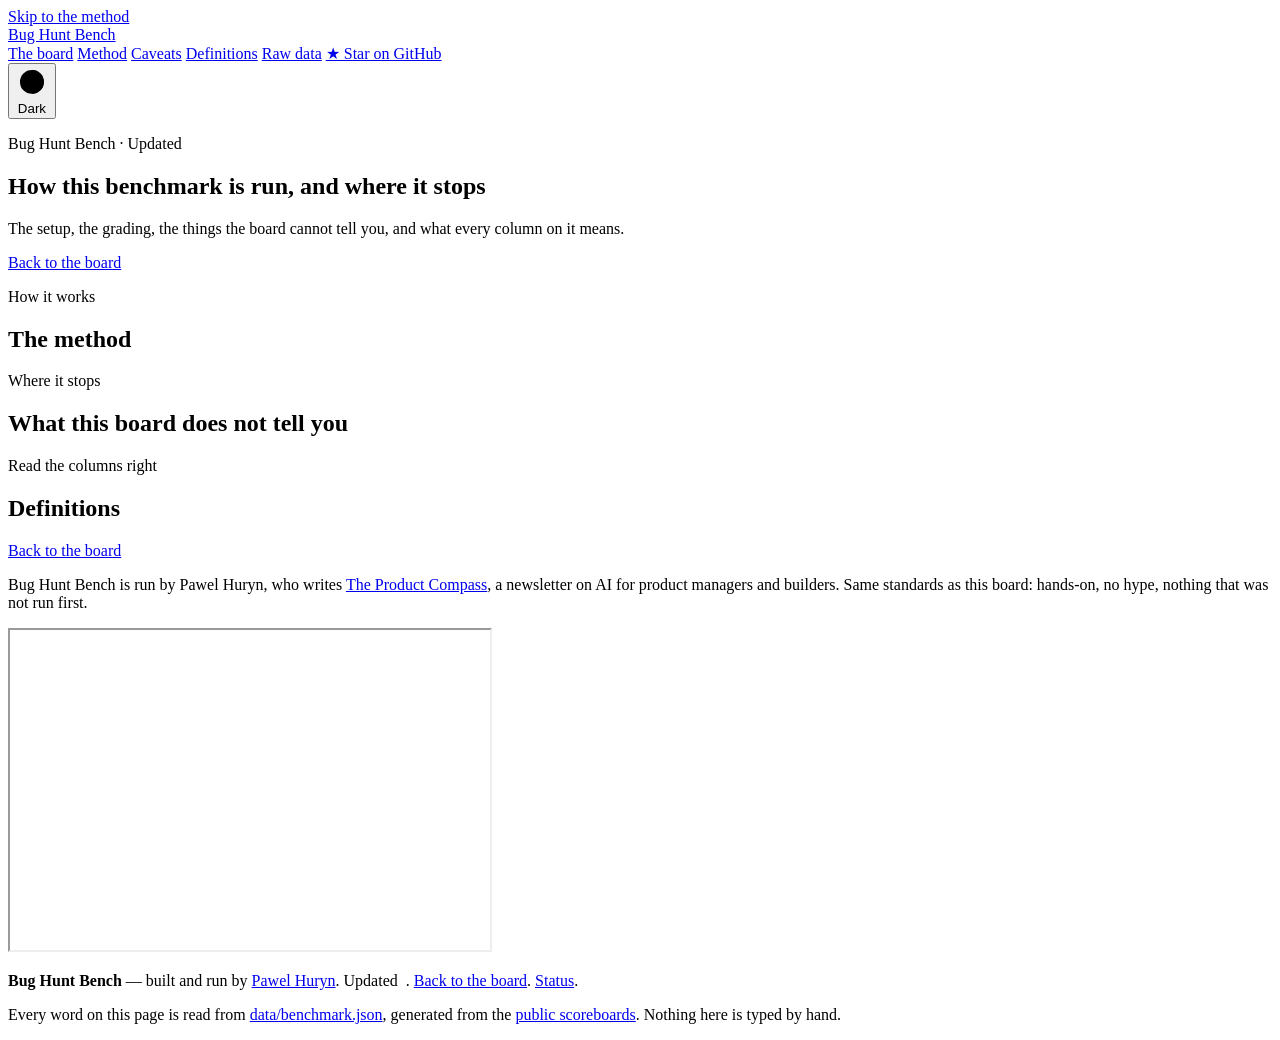
==== method.html @ db118f54 "board: a link restores exactly the state it names Two ways a link could open on the wrong board:  - " ====
<!doctype html>
<html lang="en">
<head>
<meta charset="utf-8">
<meta name="viewport" content="width=device-width, initial-scale=1">
<title>Method, caveats and definitions — Bug Hunt Bench</title>
<meta name="description" content="How Bug Hunt Bench is run and graded, what the board cannot tell you, and what every column on it means. Rendered from the same generated data file as the board itself.">
<link rel="canonical" href="https://bughunt.productcompass.pm/method">
<meta name="color-scheme" content="light dark">
<!-- theme-boot.js rewrites this to the dark surface when the dark theme is on -->
<meta name="theme-color" content="#eef0f3">
<meta name="author" content="Pawel Huryn">

<!-- Same render-blocking theme stamp as the board: both pages share the theme,
     and a reader who picked dark on one must not get a white flash on the other. -->
<script src="/assets/js/theme-boot.js?v=7491ca6787"></script>

<meta property="og:type" content="article">
<meta property="og:site_name" content="Bug Hunt Bench">
<meta property="og:title" content="Method, caveats and definitions — Bug Hunt Bench">
<meta property="og:description" content="How Bug Hunt Bench is run and graded, what the board cannot tell you, and what every column on it means.">
<meta property="og:url" content="https://bughunt.productcompass.pm/method">
<meta property="og:image" content="https://bughunt.productcompass.pm/og-image.png?v=2026-11-19-d2e2fb43">
<meta property="og:image:width" content="1200">
<meta property="og:image:height" content="630">
<meta property="og:image:alt" content="Bug Hunt Bench leaderboard">
<meta name="twitter:card" content="summary_large_image">
<meta name="twitter:title" content="Method, caveats and definitions — Bug Hunt Bench">
<meta name="twitter:description" content="How Bug Hunt Bench is run and graded, what the board cannot tell you, and what every column on it means.">
<meta name="twitter:image" content="https://bughunt.productcompass.pm/og-image.png?v=2026-11-19-d2e2fb43">
<meta name="twitter:creator" content="@PawelHuryn">

<link rel="icon" href="/assets/favicon.svg" type="image/svg+xml">
<link rel="icon" href="/assets/favicon-32.png" sizes="32x32" type="image/png">
<link rel="apple-touch-icon" href="/assets/apple-touch-icon.png">
<link rel="preconnect" href="https://fonts.googleapis.com">
<link rel="preconnect" href="https://fonts.gstatic.com" crossorigin>
<link rel="stylesheet" href="https://fonts.googleapis.com/css2?family=EB+Garamond:ital,wght@0,400;0,500;1,400&amp;family=Inter:wght@400;500;600&amp;display=swap">
<link rel="stylesheet" href="/assets/css/site.css?v=7491ca6787">

<script type="module" src="/assets/js/method.js?v=7491ca6787"></script>
<!-- Microsoft Clarity analytics. A file, not an inline block: the CSP has no 'unsafe-inline'. -->
<script src="/assets/js/clarity.js?v=7491ca6787" async></script>
</head>
<body>
<a class="skip-link" href="#method">Skip to the method</a>

<header class="masthead">
  <div class="wrap masthead__inner">
    <a class="wordmark" href="/">Bug&nbsp;Hunt&nbsp;Bench</a>
    <div class="masthead__right">
      <nav class="masthead__nav" aria-label="Sections">
        <a href="/">The board</a>
        <a href="#method" aria-current="page">Method</a>
        <a href="#caveats">Caveats</a>
        <a href="#definitions">Definitions</a>
        <a id="source-link" href="https://github.com/phuryn/bug-hunt-bench/tree/main/results" target="_blank" rel="noopener" aria-label="Raw data (opens in a new tab)">Raw data</a>
        <a id="star-link" class="masthead__star" href="https://github.com/phuryn/bug-hunt-bench" target="_blank" rel="noopener" aria-label="Star Bug Hunt Bench on GitHub (opens in a new tab)">&#9733; Star on GitHub</a>
      </nav>
      <button type="button" class="themetoggle" id="theme-toggle" aria-pressed="false" aria-label="Dark theme">
        <svg viewBox="0 0 16 16" aria-hidden="true" focusable="false">
          <circle class="disc" cx="8" cy="8" r="6"></circle>
          <path class="half" d="M8 2a6 6 0 0 1 0 12z"></path>
        </svg>
        <span>Dark</span>
      </button>
    </div>
  </div>
</header>

<main id="main">

  <section class="hero hero--method wrap" aria-labelledby="page-title">
    <p class="kicker">Bug Hunt Bench &middot; Updated <time id="hero-updated" datetime="">&nbsp;</time></p>
    <h1 id="page-title">How this benchmark is run, and where it stops</h1>
    <p class="lede">The setup, the grading, the things the board cannot tell you, and what every column on it means.</p>
    <p class="backlink"><a href="/">Back to the board</a></p>
  </section>

  <section class="prose wrap" id="method" aria-labelledby="method-title">
    <p class="eyebrow">How it works</p>
    <h2 id="method-title">The method</h2>
    <div id="method-body"></div>
  </section>

  <section class="prose wrap" id="caveats" aria-labelledby="caveats-title">
    <p class="eyebrow">Where it stops</p>
    <h2 id="caveats-title">What this board does not tell you</h2>
    <ol class="caveats" id="caveats-body"></ol>
  </section>

  <section class="prose wrap" id="definitions" aria-labelledby="glossary-title">
    <p class="eyebrow">Read the columns right</p>
    <h2 id="glossary-title">Definitions</h2>
    <dl class="glossary" id="glossary-body"></dl>
    <p class="backlink backlink--end"><a href="/">Back to the board</a></p>
  </section>

  <noscript>
    <section class="prose wrap">
      <h2>This page needs JavaScript</h2>
      <p>The method, the caveats and the definitions are drawn in the browser from a single JSON file, so nothing here is typed twice. You can read the same text straight from the source: <a href="/data/benchmark.json">data/benchmark.json</a>, or the <a href="https://github.com/phuryn/bug-hunt-bench/tree/main/results">public scoreboards</a>.</p>
    </section>
  </noscript>
  <!-- The coda: the newsletter, last on the page and above the footer, so it is on
       every view and never between a reader and a number. The frame is Substack's
       own subscribe document (allowed by frame-src in _headers); the link in the
       sentence is the way in for anyone whose browser blocks third-party frames. -->
  <section class="coda wrap" aria-label="Subscribe to The Product Compass">
    <div class="coda__inner">
      <div class="coda__text">
        <p>Bug Hunt Bench is run by Pawel Huryn, who writes <a href="https://www.productcompass.pm/subscribe">The Product Compass</a>, a newsletter on AI for product managers and builders. Same standards as this board: hands-on, no hype, nothing that was not run first.</p>
      </div>
      <div class="coda__frame">
        <iframe class="coda__embed" src="https://www.productcompass.pm/embed" width="480" height="320" title="Subscribe to The Product Compass" loading="lazy" scrolling="no"></iframe>
      </div>
    </div>
  </section>
</main>

<footer class="footer">
  <div class="wrap footer__inner">
    <p><strong>Bug Hunt Bench</strong> — built and run by <a href="https://www.productcompass.pm">Pawel Huryn</a>. Updated <time id="footer-updated" datetime="">&nbsp;</time>. <a href="/">Back to the board</a>. <a href="https://staygreen.io/s/bug-hunt-benchmark" target="_blank" rel="noopener" aria-label="Status (opens in a new tab)">Status</a>.</p>
    <p>Every word on this page is read from <a href="/data/benchmark.json">data/benchmark.json</a>, generated from the <a href="https://github.com/phuryn/bug-hunt-bench/tree/main/results">public scoreboards</a>. Nothing here is typed by hand.</p>
  </div>
</footer>
</body>
</html>
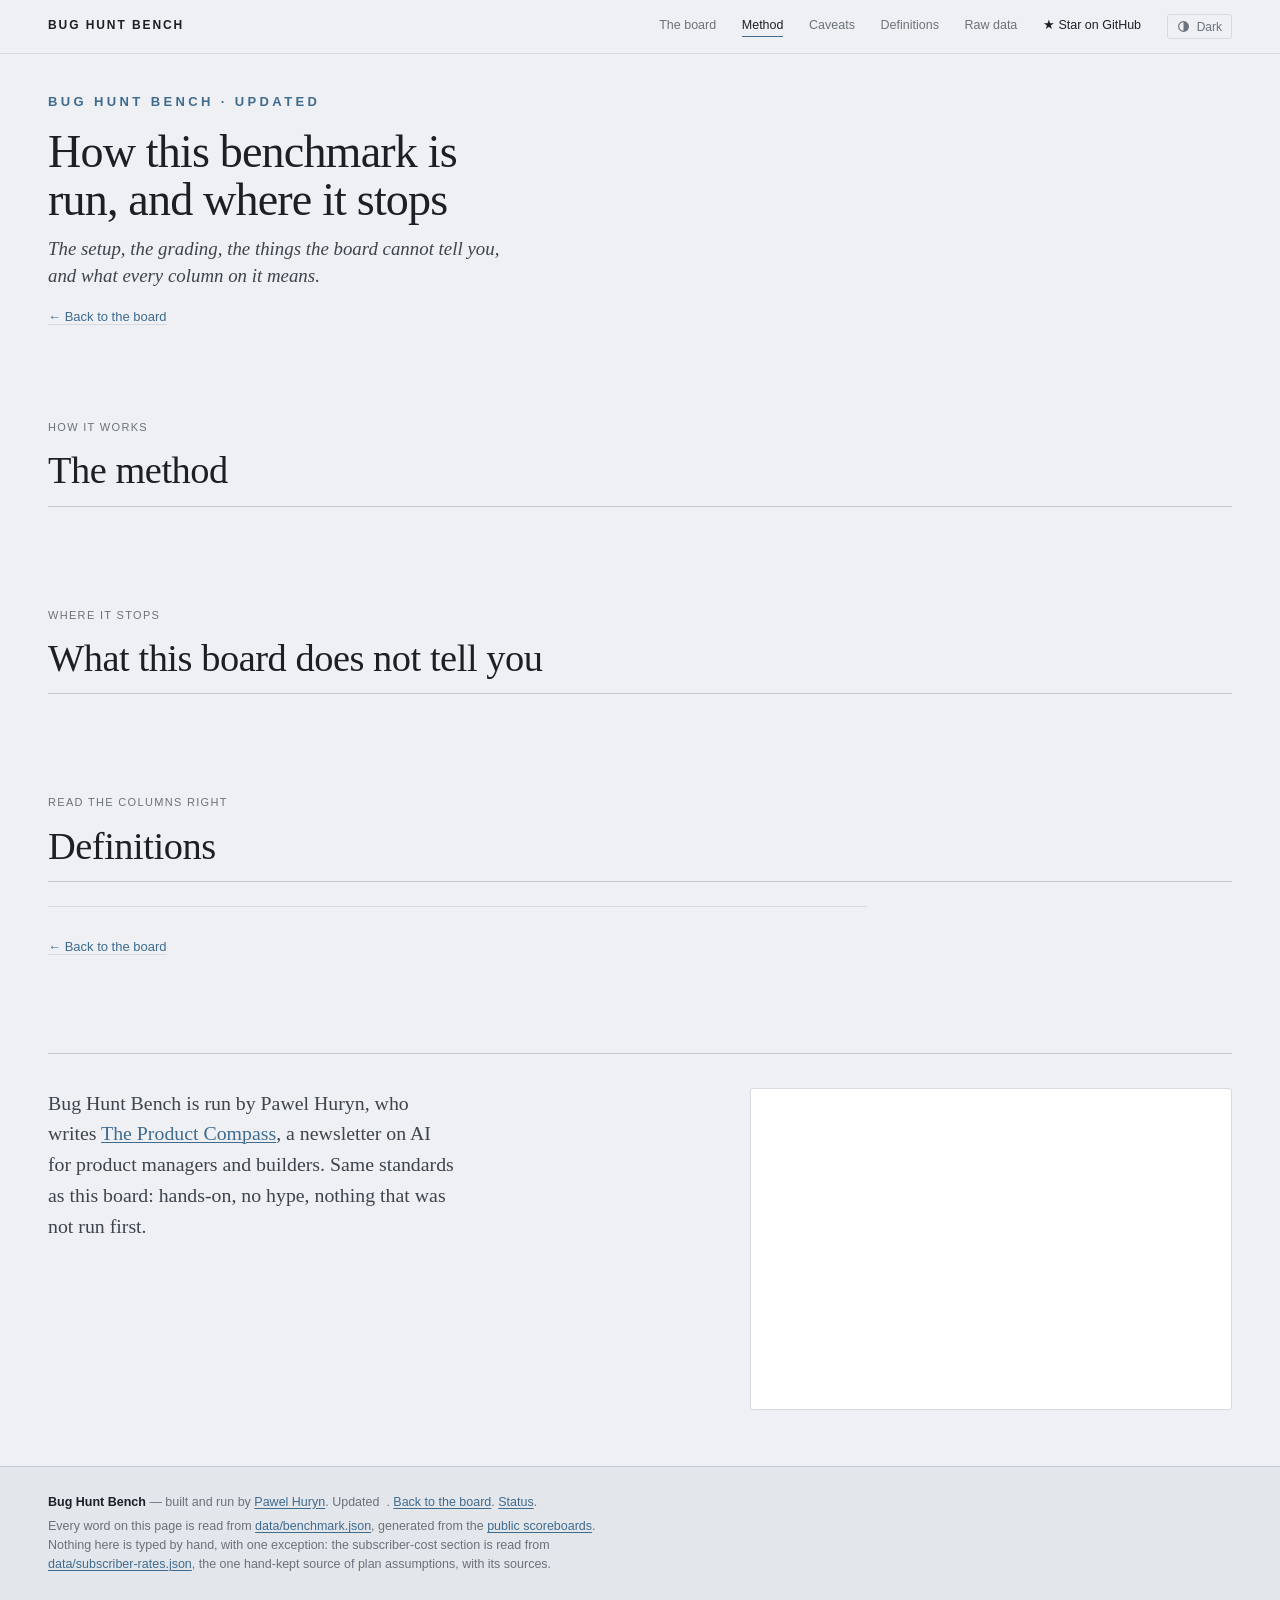
==== commit 3ac831ba: "board: subscriber cost - what a run costs on a $100+ plan, beside its API price Most people reading " ====
--- a/method.html
+++ b/method.html
@@ -13,7 +13,7 @@
 
 <!-- Same render-blocking theme stamp as the board: both pages share the theme,
      and a reader who picked dark on one must not get a white flash on the other. -->
-<script src="/assets/js/theme-boot.js?v=7491ca6787"></script>
+<script src="/assets/js/theme-boot.js?v=b13c489aa2"></script>
 
 <meta property="og:type" content="article">
 <meta property="og:site_name" content="Bug Hunt Bench">
@@ -36,11 +36,11 @@
 <link rel="preconnect" href="https://fonts.googleapis.com">
 <link rel="preconnect" href="https://fonts.gstatic.com" crossorigin>
 <link rel="stylesheet" href="https://fonts.googleapis.com/css2?family=EB+Garamond:ital,wght@0,400;0,500;1,400&amp;family=Inter:wght@400;500;600&amp;display=swap">
-<link rel="stylesheet" href="/assets/css/site.css?v=7491ca6787">
+<link rel="stylesheet" href="/assets/css/site.css?v=b13c489aa2">
 
-<script type="module" src="/assets/js/method.js?v=7491ca6787"></script>
+<script type="module" src="/assets/js/method.js?v=b13c489aa2"></script>
 <!-- Microsoft Clarity analytics. A file, not an inline block: the CSP has no 'unsafe-inline'. -->
-<script src="/assets/js/clarity.js?v=7491ca6787" async></script>
+<script src="/assets/js/clarity.js?v=b13c489aa2" async></script>
 </head>
 <body>
 <a class="skip-link" href="#method">Skip to the method</a>
@@ -89,6 +89,19 @@
     <ol class="caveats" id="caveats-body"></ol>
   </section>
 
+  <!-- Rendered from data/subscriber-rates.json, the one hand-kept input on the
+       site, not from benchmark.json. Hidden until that file has loaded. -->
+  <section class="prose wrap" id="subscriber-cost" aria-labelledby="subscriber-title" hidden>
+    <p class="eyebrow">The other reading of the cost column</p>
+    <h2 id="subscriber-title">Subscriber cost</h2>
+    <div id="subscriber-body"></div>
+    <dl class="glossary" id="subscriber-rates"></dl>
+    <h3 class="eyebrow subhead" id="subscriber-caveats-title">Where it stops</h3>
+    <ol class="caveats" id="subscriber-caveats" aria-labelledby="subscriber-caveats-title"></ol>
+    <!-- the working behind the figures above: every source, its raw figure and the arithmetic -->
+    <p class="backlink--end"><a href="/docs/subscriber-rates.md">Source measurements and multiplier calculations (Markdown)</a></p>
+  </section>
+
   <section class="prose wrap" id="definitions" aria-labelledby="glossary-title">
     <p class="eyebrow">Read the columns right</p>
     <h2 id="glossary-title">Definitions</h2>
@@ -121,7 +134,7 @@
 <footer class="footer">
   <div class="wrap footer__inner">
     <p><strong>Bug Hunt Bench</strong> — built and run by <a href="https://www.productcompass.pm">Pawel Huryn</a>. Updated <time id="footer-updated" datetime="">&nbsp;</time>. <a href="/">Back to the board</a>. <a href="https://staygreen.io/s/bug-hunt-benchmark" target="_blank" rel="noopener" aria-label="Status (opens in a new tab)">Status</a>.</p>
-    <p>Every word on this page is read from <a href="/data/benchmark.json">data/benchmark.json</a>, generated from the <a href="https://github.com/phuryn/bug-hunt-bench/tree/main/results">public scoreboards</a>. Nothing here is typed by hand.</p>
+    <p>Every word on this page is read from <a href="/data/benchmark.json">data/benchmark.json</a>, generated from the <a href="https://github.com/phuryn/bug-hunt-bench/tree/main/results">public scoreboards</a>. Nothing here is typed by hand, with one exception: the subscriber-cost section is read from <a href="/data/subscriber-rates.json">data/subscriber-rates.json</a>, the one hand-kept source of plan assumptions, with its sources.</p>
   </div>
 </footer>
 </body>
--- a/assets/css/site.css
+++ b/assets/css/site.css
@@ -0,0 +1,1211 @@
+/* Bug Hunt Bench — site styles
+   Two registers on purpose: prose is EB Garamond (the argument), data is Inter
+   (the evidence), with a system mono for the harness lines under each model name.
+   The only saturated colour on the page is a run's own colour, and it never
+   appears without the run's name beside it.
+
+   Two themes. Light is the default and is the one that matches the printed card;
+   dark restates the same chrome on a dark surface. Everything that changes is a
+   token below — surfaces, ink, hairlines, and the neutral bar grey. The run
+   colours are NOT tokens: they come from the data file, and the only ones that
+   move in dark are the ones that would otherwise be invisible (see theme.js). */
+
+:root {
+  /* chrome */
+  --page:      #eef0f3;
+  --panel:     #e3e6ea;
+  --plate:     #f8f9fb;   /* derived: the data surface, one step lighter than the page */
+  --hairline:  #d6dae1;
+  --rule:      #c4cad3;   /* derived: a hairline with a little more weight, for header rules */
+  --ink:       #1c2026;
+  --ink-2:     #3d444d;   /* derived: long-form body ink */
+  --muted:     #6b727b;
+  --accent:    #3f6b8f;
+  --accent-wash: rgba(63, 107, 143, 0.07);
+  --neutral:   #aab1ba;
+  --bar:       #aab1ba;   /* the card's bar grey: wall clock and cost, never an identity */
+
+  /* The only two hues on the page that mean something rather than identify
+     something: the state of a planted bug on the tick rule. Chosen against THIS
+     page surface with the categorical validator, not picked by eye -
+     CVD deltaE 11.7 (target 8), normal-vision 26.8 (floor 15), and both above
+     3:1 on --page. Red-green is still the pair that fails a deuteranope, so the
+     rule never leans on them: fill and height carry the same distinction. */
+  --tick-fixed:    #2b8f66;
+  --tick-survivor: #9e2b20;
+
+  /* surfaces that invert rather than lighten */
+  --chip-ring: rgba(28, 32, 38, 0.16);
+  --tip-bg:    #1c2026;
+  --tip-ink:   #eef0f3;
+  --tip-meta:  #c9ced6;
+  --on-bg:     #1c2026;   /* a control in its "on" state */
+  --on-ink:    #eef0f3;
+  --shadow:    rgba(28, 32, 38, 0.18);
+
+  /* type */
+  --serif: "EB Garamond", "Iowan Old Style", Georgia, "Times New Roman", serif;
+  --sans: "Inter", -apple-system, BlinkMacSystemFont, "Segoe UI", Roboto, Helvetica, Arial, sans-serif;
+  --mono: ui-monospace, SFMono-Regular, "SF Mono", "Cascadia Mono", Menlo, Consolas, monospace;
+
+  /* rhythm */
+  --gap: 24px;
+  --wrap: 1280px;
+
+  color-scheme: light;
+}
+
+/* Dark is selected, not flipped: its own steps, checked against the dark surface.
+   There is deliberately no `@media (prefers-color-scheme: dark)` twin of this
+   block. theme-boot.js reads the OS preference and stamps data-theme on <html>
+   before the first paint, so the media query would never win — and a second copy
+   of these values would only be a set of numbers waiting to drift out of sync.
+   The page renders nothing without JavaScript anyway (see the <noscript> block),
+   so a CSS-only dark mode would be styling an empty document. */
+:root[data-theme="dark"] {
+  --page:      #101419;
+  --panel:     #1d232b;
+  --plate:     #161b21;   /* the data surface, one step lighter than the page, as in light */
+  --hairline:  #262d36;
+  --rule:      #39424e;
+  --ink:       #e9edf2;
+  --ink-2:     #b9c2cd;
+  --muted:     #8994a1;
+  --accent:    #8fb8dc;
+  --accent-wash: rgba(143, 184, 220, 0.10);
+  --neutral:   #626c79;
+  --bar:       #5c6673;
+
+  /* the dark theme's own steps for the tick rule, validated against #101419:
+     CVD deltaE 8.1, normal-vision 27.5, contrast 4.7:1 and 4.8:1 */
+  --tick-fixed:    #0b9360;
+  --tick-survivor: #e15247;
+
+  --chip-ring: rgba(233, 237, 242, 0.30);
+  --tip-bg:    #232a33;
+  --tip-ink:   #e9edf2;
+  --tip-meta:  #a9b3bf;
+  --on-bg:     #8fb8dc;
+  --on-ink:    #0d1116;
+  --shadow:    rgba(0, 0, 0, 0.55);
+
+  color-scheme: dark;
+}
+
+*, *::before, *::after { box-sizing: border-box; }
+
+/* the table's display rules would otherwise beat the UA's [hidden] */
+[hidden] { display: none !important; }
+
+html { -webkit-text-size-adjust: 100%; }
+
+body {
+  margin: 0;
+  background: var(--page);
+  color: var(--ink);
+  font-family: var(--sans);
+  font-size: 16px;
+  line-height: 1.5;
+  -webkit-font-smoothing: antialiased;
+  text-rendering: optimizeLegibility;
+}
+
+.wrap {
+  max-width: var(--wrap);
+  margin-inline: auto;
+  padding-inline: clamp(18px, 4vw, 48px);
+}
+
+a { color: var(--accent); text-decoration-thickness: 1px; text-underline-offset: 2px; }
+a:hover { color: var(--ink); }
+
+:focus-visible {
+  outline: 2px solid var(--accent);
+  outline-offset: 2px;
+  border-radius: 2px;
+}
+
+.skip-link {
+  position: absolute; left: -9999px; top: 0;
+  background: var(--on-bg); color: var(--on-ink);
+  padding: 10px 16px; z-index: 20; font-size: 13px;
+}
+.skip-link:focus { left: 0; }
+
+.eyebrow {
+  font-size: 11px; letter-spacing: 0.12em; text-transform: uppercase;
+  color: var(--muted); margin: 0 0 14px; font-weight: 500;
+}
+
+/* the card's kicker: accent, wide-tracked, the loudest small type on the page */
+.kicker {
+  grid-column: 1;
+  grid-row: 1;
+  font-size: clamp(11px, 1.15vw, 13px);
+  font-weight: 700; letter-spacing: 0.26em; text-transform: uppercase;
+  color: var(--accent); margin: 0 0 16px;
+}
+
+/* ---------------------------------------------------------------- masthead */
+
+.masthead { border-bottom: 1px solid var(--hairline); background: var(--page); }
+.masthead__inner {
+  display: flex; align-items: baseline; justify-content: space-between;
+  gap: 20px; flex-wrap: wrap; padding-block: 14px;
+}
+.wordmark {
+  font-family: var(--sans); font-size: 12px; font-weight: 600;
+  letter-spacing: 0.16em; text-transform: uppercase; color: var(--ink);
+  text-decoration: none;
+}
+a.wordmark:hover { color: var(--accent); }
+.masthead__nav a[aria-current="page"] { color: var(--ink); border-bottom-color: var(--accent); }
+.masthead__right {
+  display: flex; align-items: center; gap: clamp(12px, 2vw, 26px); flex-wrap: wrap;
+}
+.masthead__nav { display: flex; gap: clamp(12px, 2vw, 26px); flex-wrap: wrap; align-items: baseline; }
+.masthead__nav a {
+  font-size: 12.5px; color: var(--muted); text-decoration: none;
+  padding-bottom: 2px; border-bottom: 1px solid transparent;
+}
+.masthead__nav a:hover { color: var(--ink); border-bottom-color: var(--rule); }
+/* the star ask is the one nav item allowed to read as a request: ink, not muted, still no button chrome */
+.masthead__nav a.masthead__star { color: var(--ink); white-space: nowrap; }
+.masthead__nav a.masthead__star:hover { color: var(--accent); border-bottom-color: var(--accent); }
+/* the external link is nav, not a call to action: same weight as its neighbours
+   (Pawel, 2026-08-25). The .masthead__out accent rule was removed, not overridden. */
+
+/* theme toggle — a real button, a real pressed state, a stable accessible name */
+.themetoggle {
+  font: inherit; font-size: 12px; line-height: 1; cursor: pointer;
+  display: inline-flex; align-items: center; gap: 7px;
+  background: transparent; color: var(--muted);
+  border: 1px solid var(--hairline); border-radius: 3px; padding: 5px 9px;
+}
+.themetoggle:hover { color: var(--ink); border-color: var(--rule); }
+.themetoggle[aria-pressed="true"] { color: var(--ink); border-color: var(--rule); background: var(--plate); }
+.themetoggle svg { width: 13px; height: 13px; flex: none; }
+.themetoggle .disc { fill: none; stroke: currentColor; stroke-width: 1.4; }
+.themetoggle .half { fill: currentColor; }
+
+/* -------------------------------------------------------------------- hero */
+
+/* The board is the point, so the hero is sized to get out of its way: two
+   columns, the argument on the left, the way through to the method on the right.
+   The four stat tiles that used to hold that rail are gone - every figure on
+   them was already on the board a few hundred pixels further down. */
+.hero {
+  padding-block: clamp(22px, 3vw, 40px) clamp(10px, 1.5vw, 16px);
+  display: grid;
+  grid-template-columns: minmax(0, 1.55fr) minmax(228px, 0.7fr);
+  column-gap: clamp(28px, 5vw, 72px);
+  align-items: start;
+}
+
+/* headline = the finding, not the product name; the product name is the kicker
+   and the wordmark. The opening clause carries the accent, as on the card. */
+h1 {
+  grid-column: 1;
+  grid-row: 2;
+  font-family: var(--serif);
+  font-weight: 500;
+  font-size: clamp(1.95rem, 3.6vw, 3rem);
+  line-height: 1.04;
+  letter-spacing: -0.018em;
+  margin: 0 0 12px;
+  max-width: 26ch;
+  text-wrap: balance;
+}
+h1 em { font-style: normal; color: var(--accent); }
+
+.lede {
+  grid-column: 1;
+  grid-row: 3;
+  font-family: var(--serif);
+  font-style: italic;
+  font-size: clamp(1.02rem, 1.5vw, 1.18rem);
+  line-height: 1.42;
+  color: var(--ink-2);
+  max-width: 50ch;
+  margin: 0;
+  text-wrap: pretty;
+}
+
+.hero .eyebrow { grid-column: 1; margin-bottom: 8px; }
+
+/* the bridge: what this is, and the door to the page that says it properly */
+.bridge {
+  grid-column: 2;
+  grid-row: 1 / span 3;
+  margin: 6px 0 0;
+  padding-top: 12px;
+  border-top: 1px solid var(--rule);
+  font-size: 13px;
+  line-height: 1.55;
+  color: var(--ink-2);
+  max-width: 40ch;
+}
+.bridge p { margin: 0 0 8px; }
+.bridge .eyebrow { grid-column: auto; margin-bottom: 8px; }
+.bridge__more { margin: 0; }
+.bridge__more a { font-weight: 500; }
+.bridge__more a::after { content: " →"; }
+
+/* the signature: a 105-tick measure rule.
+   Two states, three channels each, because red and green alone is exactly the
+   pair that collapses for a deuteranope and on a mono printer:
+     fixed by at least one model - SOLID  green, full height
+     never fixed by anything     - HOLLOW red,   full height
+   Equal height on purpose (Pawel, 2026-08-25): the rule reads as one measure of
+   105, and a short mark next to a tall one was being read as a smaller quantity
+   rather than a different state. Fill is the non-colour channel that survives a
+   deuteranope and a mono printer; an empty tick reads as an unfilled slot, which
+   is what an unfixed bug is. */
+.tickrule {
+  grid-column: 1 / -1;
+  grid-row: 4;
+  margin: clamp(22px, 3.2vw, 40px) 0 0;
+}
+.tickrule__plot {
+  display: flex; gap: 2px; align-items: flex-end;
+  height: 44px; width: 100%;
+}
+.tickrule__plot .tick {
+  flex: 1 1 0; min-width: 0;
+  border-radius: 1px;
+}
+.tickrule__plot .tick--fixed {
+  height: 100%;
+  background: var(--tick-fixed);
+}
+.tickrule__plot .tick--survivor {
+  height: 100%;
+  background: transparent;
+  box-shadow: inset 0 0 0 1.5px var(--tick-survivor);
+}
+.tickrule figcaption {
+  font-size: 12.5px; color: var(--muted); margin-top: 10px;
+  max-width: 84ch; line-height: 1.55;
+}
+.tickrule figcaption b { color: var(--ink); font-weight: 600; }
+
+/* the caption is the legend: each half names its own mark and shows it */
+.tickkey { color: var(--ink-2); }
+.tickkey__mark {
+  display: inline-block; width: 7px; vertical-align: -1px;
+  margin-right: 5px; border-radius: 1px;
+}
+.tickkey--fixed .tickkey__mark { height: 11px; background: var(--tick-fixed); }
+.tickkey--survivor .tickkey__mark {
+  height: 11px; box-shadow: inset 0 0 0 1.5px var(--tick-survivor);
+}
+
+/* ---------------------------------------------------------------- controls */
+
+.controls { padding-block: clamp(20px, 2.6vw, 32px) 0; }
+.controls__bar {
+  display: flex; align-items: baseline; justify-content: space-between;
+  gap: 16px; flex-wrap: wrap;
+  border-bottom: 1px solid var(--rule); padding-bottom: 10px;
+}
+.controls__title, .views__title {
+  font-family: var(--sans); font-size: 11px; font-weight: 600;
+  letter-spacing: 0.12em; text-transform: uppercase; color: var(--muted);
+  margin: 0;
+}
+
+.presets { display: flex; gap: 0; flex-wrap: wrap; }
+.preset {
+  font: inherit; font-size: 12.5px; line-height: 1;
+  background: transparent; color: var(--muted);
+  border: 1px solid var(--hairline); border-right-width: 0;
+  padding: 7px 13px; cursor: pointer;
+}
+.preset:first-child { border-radius: 3px 0 0 3px; }
+.preset:last-child { border-right-width: 1px; border-radius: 0 3px 3px 0; }
+.preset:hover { color: var(--ink); background: var(--plate); }
+.preset[aria-pressed="true"] {
+  background: var(--on-bg); border-color: var(--on-bg); color: var(--on-ink);
+}
+.preset[aria-pressed="true"] + .preset { border-left-color: var(--on-bg); }
+
+/* The log / linear switch. Same segmented look as the presets, its own class
+   because every .preset is wired to the selection. It sits ON the x-axis title
+   row, right-aligned to the plot's right edge - the title is on the left of the
+   same row, so the control is read with the axis it changes. The renderer puts it
+   straight after the SVG; the negative margin lifts it onto the row (the title
+   baseline is 14px above the SVG's bottom). A compact plot has tick labels too
+   close to that row, so there it takes its own row under the axis. */
+.scale-switch {
+  position: relative;
+  display: flex; justify-content: flex-end;
+  margin: -33px 26px 0 auto; width: max-content;
+}
+.chart-host--compact .scale-switch { margin: 6px 16px 0 auto; }
+.seg {
+  font: inherit; font-size: 12.5px; line-height: 1;
+  background: transparent; color: var(--muted);
+  border: 1px solid var(--hairline); border-right-width: 0;
+  padding: 7px 13px; cursor: pointer;
+}
+.seg:first-child { border-radius: 3px 0 0 3px; }
+.seg:last-child { border-right-width: 1px; border-radius: 0 3px 3px 0; }
+.seg:hover { color: var(--ink); background: var(--plate); }
+.seg[aria-pressed="true"] {
+  background: var(--on-bg); border-color: var(--on-bg); color: var(--on-ink);
+}
+.seg[aria-pressed="true"] + .seg { border-left-color: var(--on-bg); }
+.seg { padding: 6px 12px; }
+@media (max-width: 620px) {
+  /* a thumb-sized target on a phone */
+  .seg { padding: 10px 16px; }
+}
+
+.picker { margin-top: 12px; }
+.picker > summary {
+  cursor: pointer; font-size: 12.5px; color: var(--ink);
+  padding: 6px 0; list-style: none; display: flex; align-items: center; gap: 8px;
+}
+.picker > summary::-webkit-details-marker { display: none; }
+.picker > summary::before {
+  content: ""; width: 7px; height: 7px; flex: none;
+  border-right: 1.5px solid var(--muted); border-bottom: 1.5px solid var(--muted);
+  transform: rotate(-45deg); transition: transform 120ms ease;
+  margin-right: 2px;
+}
+.picker[open] > summary::before { transform: rotate(45deg); }
+.picker > summary span { color: var(--muted); }
+.picker > summary b { color: var(--ink); font-weight: 500; }
+
+.picker__grid {
+  display: grid; grid-template-columns: repeat(auto-fill, minmax(232px, 1fr));
+  gap: 18px clamp(20px, 3vw, 40px);
+  padding: 18px 0 4px;
+}
+.picker fieldset { border: 0; margin: 0; padding: 0; min-width: 0; }
+.picker legend {
+  padding: 0 0 7px; width: 100%;
+  border-bottom: 1px solid var(--hairline); margin-bottom: 7px;
+}
+/* The vendor heading is a CHECKBOX, not a button: a button can only act, a
+   checkbox also reports - all, some (indeterminate), none. Same at model level. */
+.vendor {
+  display: flex; align-items: center; gap: 7px; cursor: pointer; width: 100%;
+}
+.vendor__box, .group__box {
+  margin: 0; width: 13px; height: 13px; flex: none; accent-color: var(--accent);
+}
+.vendor__name {
+  font-size: 10.5px; font-weight: 600; letter-spacing: 0.1em;
+  text-transform: uppercase; color: var(--muted);
+}
+.vendor__count, .group__count {
+  margin-left: auto; font-size: 10.5px; color: var(--muted);
+  font-variant-numeric: tabular-nums;
+}
+.vendor:hover .vendor__name, .vendor:hover .vendor__count { color: var(--accent); }
+
+/* One model's effort ladder, or one small vendor inside OTHER. */
+.group { margin: 0; }
+.group > summary {
+  display: flex; align-items: center; gap: 7px; padding: 4px 0;
+  cursor: pointer; list-style: none; font-size: 12.5px; color: var(--ink-2);
+}
+.group > summary::-webkit-details-marker { display: none; }
+.group > summary:hover { color: var(--ink); }
+.group__name { line-height: 1.3; min-width: 0; }
+.group__name::after {
+  content: ""; display: inline-block; width: 5px; height: 5px; margin-left: 7px;
+  border-right: 1.2px solid var(--muted); border-bottom: 1.2px solid var(--muted);
+  transform: translateY(-2px) rotate(-45deg); transition: transform 120ms ease;
+}
+.group[open] > summary .group__name::after { transform: translateY(-3px) rotate(45deg); }
+.group > summary:has(.group__box:checked) .group__name { color: var(--ink); font-weight: 500; }
+.group .run { padding-left: 20px; }
+
+.run {
+  display: grid; grid-template-columns: 13px 9px 1fr; align-items: start;
+  gap: 0 7px; padding: 4px 0; cursor: pointer; font-size: 12.5px;
+  color: var(--ink-2);
+}
+.run--nosw { grid-template-columns: 13px 1fr; }
+.run__name--tier { font-size: 12px; letter-spacing: 0.01em; }
+.run:hover { color: var(--ink); }
+.run input { margin: 3px 0 0; width: 13px; height: 13px; accent-color: var(--accent); }
+.swatch {
+  width: 9px; height: 9px; margin-top: 4px; border-radius: 2px;
+  box-shadow: inset 0 0 0 1px var(--chip-ring);
+  flex: none;
+}
+.run__body { min-width: 0; }
+.run__name { display: block; line-height: 1.3; }
+.run__meta {
+  display: block; font-size: 10.5px; color: var(--muted); margin-top: 1px;
+  letter-spacing: 0.01em;
+}
+.run input:checked ~ .run__body .run__name { color: var(--ink); font-weight: 500; }
+
+.picker__note {
+  font-size: 12px; color: var(--muted); margin: 12px 0 0; max-width: 76ch;
+}
+
+/* The cost basis: the board's second reading of the cost column (subscriber.js).
+   A display setting, not a selection, so it sits under the picker on its own
+   hairline, wearing the presets' segmented buttons. The multiplier fields only
+   exist while subscriber cost is on; they are data entry, so they get a plate
+   and tabular figures, and nothing louder. */
+.costbasis {
+  display: flex; align-items: center; flex-wrap: wrap; gap: 10px 18px;
+  margin-top: 8px; padding-top: 12px; border-top: 1px solid var(--hairline);
+}
+.costbasis__title {
+  font-family: var(--sans); font-size: 11px; font-weight: 600;
+  letter-spacing: 0.12em; text-transform: uppercase; color: var(--muted);
+}
+.costbasis__rates {
+  display: flex; align-items: center; flex-wrap: wrap; gap: 6px 16px;
+  font-size: 12.5px; color: var(--muted);
+}
+.costbasis__rate { display: inline-flex; align-items: center; gap: 5px; cursor: text; }
+.costbasis__name { color: var(--ink-2); }
+.costbasis__times { color: var(--neutral); }
+.costbasis__input {
+  font: inherit; font-size: 12.5px; width: 4.4em; padding: 5px 6px;
+  border: 1px solid var(--hairline); border-radius: 3px;
+  background: var(--plate); color: var(--ink); font-variant-numeric: tabular-nums;
+}
+.costbasis__input:hover { border-color: var(--rule); }
+.costbasis__input:invalid { border-color: var(--tick-survivor); }
+.costbasis__reset { font-size: 12px; }
+.costbasis__note {
+  font-size: 12px; color: var(--muted); margin: 8px 0 0; max-width: 92ch;
+}
+
+/* ------------------------------------------------------------------- views */
+
+.views { padding-block: clamp(20px, 2.8vw, 34px) 0; }
+.views__bar {
+  display: flex; align-items: flex-end; justify-content: space-between;
+  gap: 16px; flex-wrap: wrap;
+  border-bottom: 1px solid var(--rule); padding-bottom: 0;
+}
+.views__title { padding-bottom: 12px; }
+.views__actions { display: flex; align-items: flex-end; gap: clamp(12px, 3vw, 28px); flex-wrap: wrap; }
+
+.tabs { display: flex; gap: 20px; }
+/* Five views since 2026-09-29 (score vs turns). On a phone the labels wrapped to three lines each;
+   one scrollable row keeps every tab a single line and still reachable. */
+@media (max-width: 620px) {
+  .tabs { gap: 16px; overflow-x: auto; scrollbar-width: none; -webkit-overflow-scrolling: touch; max-width: 100%; }
+  .tabs::-webkit-scrollbar { display: none; }
+  .tab { white-space: nowrap; flex: 0 0 auto; }
+}
+.tab {
+  font: inherit; font-size: 13px; background: none; border: 0; cursor: pointer;
+  color: var(--muted); padding: 6px 0 10px; border-bottom: 2px solid transparent;
+  margin-bottom: -1px;
+}
+.tab:hover { color: var(--ink); }
+.tab[aria-selected="true"] { color: var(--ink); border-bottom-color: var(--accent); font-weight: 500; }
+
+.btn {
+  font: inherit; font-size: 12.5px; line-height: 1; cursor: pointer;
+  background: var(--plate); color: var(--ink);
+  border: 1px solid var(--rule); border-radius: 3px; padding: 8px 14px;
+  margin-bottom: 8px;
+}
+.btn:hover { border-color: var(--accent); color: var(--accent); }
+.btn[disabled] { opacity: 0.45; cursor: not-allowed; }
+.btn[disabled]:hover { border-color: var(--rule); color: var(--ink); }
+.btn.is-busy { color: var(--muted); }
+
+.linkbtn {
+  font: inherit; background: none; border: 0; padding: 0; cursor: pointer;
+  color: var(--accent); text-decoration: underline; text-underline-offset: 2px;
+}
+
+.panel { padding-top: 16px; }
+.panel:focus { outline: none; }
+.panel:focus-visible { outline: 2px solid var(--accent); outline-offset: 4px; }
+
+.empty {
+  margin: 0; padding: 40px 20px; text-align: center; color: var(--muted);
+  font-size: 14px; background: var(--plate); border: 1px solid var(--hairline);
+}
+
+/* ---------------------------------------------------------------- skeleton */
+/* The board is rendered from JSON, so between first paint and the fetch landing
+   the page had a hole in it (Pawel, 2026-08-25: "sometimes it looks empty").
+   This is markup, not JS: it paints with the HTML and is removed once the real
+   board exists - and on failure too, so a broken load never pulses forever. */
+.skeleton {
+  background: var(--plate); border: 1px solid var(--hairline);
+  padding: 14px 16px 18px;
+}
+.skeleton__head, .skeleton__row {
+  height: 12px; border-radius: 2px; background: var(--hairline);
+  animation: skel 1.5s ease-in-out infinite;
+}
+.skeleton__head { height: 16px; margin-bottom: 16px; width: 46%; }
+.skeleton__row { margin-top: 15px; }
+.skeleton__row:nth-child(2) { width: 92%; }
+.skeleton__row:nth-child(3) { width: 84%; }
+.skeleton__row:nth-child(4) { width: 88%; }
+.skeleton__row:nth-child(5) { width: 76%; }
+.skeleton__row:nth-child(6) { width: 83%; }
+.skeleton__row:nth-child(7) { width: 71%; }
+.skeleton__row:nth-child(8) { width: 79%; }
+.skeleton__row:nth-child(9) { width: 66%; }
+@keyframes skel { 0%, 100% { opacity: 0.55; } 50% { opacity: 0.95; } }
+@media (prefers-reduced-motion: reduce) {
+  .skeleton__head, .skeleton__row { animation: none; opacity: 0.7; }
+}
+/* while loading, the real regions are empty - keep them out of the flow so the
+   placeholder is the only thing occupying the space */
+.is-loading .tablewrap,
+.is-loading .pullquote,
+.is-loading .keys { display: none; }
+.skeleton, .tickrule__skeleton { display: none; }
+.is-loading .skeleton { display: block; }
+.is-loading .tickrule__skeleton { display: block; height: 44px; margin-top: 0; }
+.is-loading .tickrule figcaption { visibility: hidden; }
+@media print { .skeleton { display: none !important; } }
+
+/* ------------------------------------------------------------------- table */
+
+.tablewrap {
+  overflow-x: auto;
+  background: var(--plate);
+  border: 1px solid var(--hairline);
+}
+.board {
+  width: 100%; min-width: 880px; table-layout: fixed;
+  border-collapse: collapse; font-size: 13px;
+  font-variant-numeric: tabular-nums;
+}
+.board__caption {
+  caption-side: top; text-align: left; font-size: 12.5px; color: var(--muted);
+  /* The caption sits INSIDE .tablewrap, which has a border and a plate background and no
+     padding of its own, so `padding: 0 0 8px` printed this sentence hard against the top
+     and left edges of the plate. The left value matches .board td:first-child, so the
+     caption starts on the same vertical as the model column rather than 16px left of it. */
+  padding: 12px 16px 10px; max-width: 88ch;
+}
+.board__caption em { color: var(--ink-2); font-style: italic; }
+
+.board th, .board td { padding: 9px 12px; text-align: right; white-space: nowrap; }
+.board th:first-child, .board td:first-child { text-align: left; padding-left: 16px; }
+.board td:last-child, .board th:last-child { padding-right: 16px; }
+/* bar columns read left-to-right from a shared start, so the header does too */
+.board th.col--bar, .board td.col--bar { text-align: left; }
+
+.board thead th {
+  font-size: 10px; font-weight: 700; letter-spacing: 0.11em; text-transform: uppercase;
+  color: var(--muted); vertical-align: bottom; padding-top: 9px; padding-bottom: 7px;
+}
+.board thead tr.groups th {
+  padding-block: 6px 5px; border-bottom: 1px solid var(--hairline);
+  color: var(--ink-2); font-size: 10px; letter-spacing: 0.12em; text-align: left;
+  /* "Tracked, not scored" heads one column now, so the label wraps inside it
+     rather than running over the neighbour it does not describe */
+  white-space: normal; line-height: 1.25;
+}
+.board thead tr.cols th { white-space: normal; }
+.board thead tr.groups th.g-score { color: var(--ink); }
+/* the card's signature rule: one heavy line between the headings and the data */
+.board thead tr.cols th { border-bottom: 2px solid var(--ink); }
+.board th.divide, .board td.divide { border-left: 1px solid var(--hairline); }
+
+.sortbtn {
+  font: inherit; color: inherit; background: none; border: 0; padding: 0;
+  cursor: pointer; display: flex; align-items: flex-end; gap: 4px;
+  flex-wrap: wrap; text-align: right; line-height: 1.25;
+  text-transform: inherit; letter-spacing: inherit; width: 100%;
+  justify-content: flex-end;
+}
+.board th:first-child .sortbtn,
+.board th.col--bar .sortbtn { justify-content: flex-start; text-align: left; }
+.sortbtn:hover { color: var(--ink); }
+.sortbtn .arrow { opacity: 0; flex: none; }
+.board th[aria-sort] .sortbtn { color: var(--ink); }
+.board th[aria-sort] .sortbtn .arrow { opacity: 1; }
+.sortbtn .unit { color: var(--neutral); font-weight: 500; }
+
+.board tbody tr { border-bottom: 1px solid var(--hairline); }
+.board tbody tr:hover { background: var(--accent-wash); }
+.board tbody tr.is-superseded .model__name { color: var(--muted); }
+/* a link to a definition on the method page: underlined on the dotted rhythm the
+   cost tags already use, so it reads as "there is more behind this word" */
+.deflink {
+  color: inherit; text-decoration: none;
+  border-bottom: 1px dotted var(--neutral);
+}
+.deflink:hover, .deflink:focus-visible { color: var(--accent); border-bottom-color: var(--accent); }
+/* the effort badge's term, where the key explains it in a sentence */
+.keys__term { font-weight: 600; color: var(--ink-2); }
+
+/* Model cell — chip, name, badge, and one quiet line under it.
+   Two lines at most. The effort badge sits on the name's own line because it is
+   part of the run's identity (Fable 5 at MAX is not Fable 5 at HIGH); vendor and
+   harness sit under it because they are provenance, not identity. Nothing else
+   is here: the status vocabulary that used to take a third line moved into the
+   key under the table, and the dagger that took a fourth is gone. */
+.model { display: grid; grid-template-columns: 11px 1fr; gap: 0 9px; align-items: start; }
+.model .swatch { width: 11px; height: 11px; border-radius: 3px; margin-top: 4px; }
+.model__body { min-width: 0; }
+.model__name {
+  display: block;
+  font-weight: 600; font-size: 15px; color: var(--ink); line-height: 1.16;
+  letter-spacing: -0.012em; white-space: normal; text-wrap: balance;
+}
+.model__meta {
+  display: block;
+  font-family: var(--mono); font-size: 9.5px; color: var(--muted);
+  margin-top: 3px; white-space: normal; line-height: 1.35;
+  letter-spacing: -0.01em; text-wrap: pretty;
+}
+/* the tier the run was asked for. A link, because its definition is one click
+   away on the method page; it never carries more than the tier, except on the
+   one clamped row, where two words say the tool ran something lower. */
+.badge {
+  display: inline-flex; align-items: baseline; gap: 4px;
+  font-size: 9px; letter-spacing: 0.07em;
+  text-transform: uppercase; font-weight: 600; color: var(--ink-2);
+  border: 1px solid var(--rule); border-radius: 2px; padding: 0 4px 1px;
+  vertical-align: 2px; white-space: nowrap; text-decoration: none;
+}
+.badge:hover, .badge:focus-visible { color: var(--ink); border-color: var(--ink-2); }
+.badge__note {
+  text-transform: none; letter-spacing: 0; font-weight: 500; font-size: 9.5px;
+  color: var(--muted); border-left: 1px solid var(--hairline); padding-left: 4px;
+}
+.tag {
+  display: inline-block; font-size: 9.5px; letter-spacing: 0.06em;
+  text-transform: uppercase; color: var(--muted);
+  border: 1px dotted var(--neutral); border-radius: 2px; padding: 1px 4px;
+}
+.tag--superseded { border-style: solid; border-color: var(--hairline); background: var(--panel); }
+
+/* ---------------------------------------------------------- the bar system
+
+   Three measures, three bars, one rhythm, as on the card: the bar starts at the
+   left edge of its cell and the value is printed at the end of it. Each bar has
+   its own scale and its own colour rule, and the width of the value is reserved
+   out of the track so a full-length bar can never push its own number out of
+   the cell:  width = (cell − reserve) × ratio.
+
+   Score  — the run's own colour, solid, drawn against a 100-unit reference.
+   Extras — grey hatch at half height, scaled to the biggest extras count.
+   Wall / cost — flat neutral grey, never the run's colour: they are not the score. */
+
+.bar-row { display: flex; align-items: center; --reserve: 62px; }
+.bar {
+  flex: none; display: block; height: 18px; min-width: 2px;
+  border-radius: 0 4px 4px 0;
+  transition: width 220ms ease;
+}
+.bar--wall, .bar--cost { height: 13px; background: var(--bar); }
+.bar--extras {
+  height: 9px; border-radius: 0;
+  background-image: repeating-linear-gradient(
+    45deg, var(--muted) 0 1.6px, transparent 1.6px 3.4px
+  );
+  border-bottom: 1px solid var(--muted);
+}
+.bar--empty { min-width: 0; }
+.bar-val { flex: none; margin-left: 10px; white-space: nowrap; }
+
+
+.bar-row--score { --reserve: 62px; }
+.score__num { font-size: 16px; font-weight: 600; color: var(--ink); }
+.score__den { color: var(--neutral); font-weight: 400; font-size: 11.5px; }
+
+/* extras — deliberately NOT a score: own column group, own scale, hatch, half height */
+.bar-row--extras { --reserve: 30px; }
+.extras__num { color: var(--muted); }
+
+.bar-row--wall { --reserve: 68px; }
+.wall__num { color: var(--ink-2); font-size: 12.5px; }
+.wall__unit { color: var(--neutral); font-size: 10px; margin-left: 3px; }
+
+/* the cost cell is the figure and nothing else now: which of these are bills
+   and which are estimates is one sentence in the key, not a word on every row */
+.bar-row--cost { --reserve: 68px; }
+.cost__val { color: var(--ink-2); font-size: 12.5px; }
+
+.board time { color: var(--muted); font-size: 11px; }
+
+/* pull quote + keys */
+/* the card's closing strip: accent rule, panel ground, the rule in accent italic */
+/* The scoring note. It was a display pull quote - serif italic, accent colour, ~1.3rem -
+   which reads fine for one line and strange for a paragraph: at phone width it became five
+   lines of italic serif and stopped looking like a caption and started looking like a poem
+   (Pawel, 2026-08-25). It is an explanatory note, so it is set as one: sans, body size,
+   left rule instead of a slab, sitting close under the table it explains. */
+.pullquote {
+  margin: 16px 0 0; padding: 12px 0 0 14px;
+  border-top: 0; border-left: 3px solid var(--accent);
+  font-family: var(--sans); font-style: normal; font-weight: 400;
+  font-size: 13px; line-height: 1.55;
+  color: var(--ink-2); max-width: 92ch;
+}
+
+.keys {
+  margin-top: 26px; padding-top: 18px; border-top: 1px solid var(--hairline);
+  display: grid; grid-template-columns: repeat(auto-fit, minmax(250px, 1fr));
+  gap: 16px clamp(20px, 3vw, 44px);
+  font-size: 12px; color: var(--muted);
+}
+.keys h3 {
+  font-size: 10px; letter-spacing: 0.11em; text-transform: uppercase;
+  color: var(--ink-2); margin: 0 0 8px; font-weight: 600;
+}
+.keys dl { margin: 0; display: grid; grid-template-columns: auto 1fr; gap: 4px 10px; }
+.keys dt { color: var(--ink-2); white-space: nowrap; }
+.keys dd { margin: 0; }
+.keys p { margin: 0 0 6px; line-height: 1.5; }
+.keys .swatch-key {
+  display: inline-block; width: 22px; height: 6px; vertical-align: 1px;
+  margin-right: 6px;
+}
+.keys .swatch-key--score { background: var(--accent); border-radius: 0 2px 2px 0; }
+.keys .swatch-key--extras {
+  background-image: repeating-linear-gradient(45deg, var(--muted) 0 2px, transparent 2px 4px);
+  box-shadow: inset 0 0 0 1px var(--hairline); height: 5px;
+}
+.keys .swatch-key--meta { background: var(--bar); border-radius: 0 2px 2px 0; height: 5px; }
+.keys .note { color: var(--ink-2); }
+
+/* ------------------------------------------------------------------- chart */
+
+.chart {
+  background: var(--plate); border: 1px solid var(--hairline);
+  padding: 8px 8px 4px;
+}
+.chart svg { display: block; width: 100%; height: auto; }
+.chart .axis-line { stroke: var(--rule); stroke-width: 1; }
+.chart .grid-line { stroke: var(--hairline); stroke-width: 1; }
+.chart .tick-label { font-family: var(--sans); font-size: 10.5px; fill: var(--muted); }
+.chart .axis-title {
+  font-family: var(--sans); font-size: 10.5px; fill: var(--ink-2);
+  letter-spacing: 0.085em; text-transform: uppercase; font-weight: 600;
+}
+.chart .ceiling-label { font-family: var(--sans); font-size: 10.5px; fill: var(--muted); }
+.chart .frontier { fill: none; stroke: var(--accent); stroke-width: 1; stroke-opacity: 0.5; stroke-dasharray: 2 3; }
+.chart .family-line { fill: none; stroke-width: 1.5; stroke-opacity: 0.4; }
+.chart .frontier-label { font-family: var(--sans); font-size: 10px; fill: var(--accent); }
+.chart .corner-label {
+  font-family: var(--sans); font-size: 10px; fill: var(--muted);
+  letter-spacing: 0.06em; text-transform: uppercase;
+}
+/* a surface-coloured ring gives every mark a 2px gap from its neighbours; the
+   hairline on top of it is what keeps a dark chip visible on a dark plate */
+.chart .pt-ring { fill: var(--plate); stroke: var(--chip-ring); stroke-width: 1; }
+.chart .pt-label {
+  font-family: var(--sans); font-size: 10.5px; fill: var(--ink-2);
+  paint-order: stroke; stroke: var(--plate); stroke-width: 3px;
+  stroke-linejoin: round; stroke-linecap: round;
+}
+.chart .pt-leader { stroke: var(--neutral); stroke-width: 1; }
+/* a figure carrying its own note wears a broken ring - not a colour, so it
+   survives the run colour underneath it, a colourblind reader and a mono print */
+.chart .pt-flag {
+  fill: none; stroke: var(--muted); stroke-width: 1; stroke-dasharray: 2 2.5;
+}
+.chart .hit { fill: transparent; cursor: pointer; }
+.chart .hit:focus-visible { outline: none; }
+.chart .pt-halo { fill: none; stroke: var(--accent); stroke-width: 1.5; opacity: 0; }
+.chart .is-active .pt-halo { opacity: 1; }
+.chart .is-active .pt-label { fill: var(--ink); font-weight: 600; }
+
+.chart__tip {
+  position: absolute; pointer-events: none; z-index: 5;
+  background: var(--tip-bg); color: var(--tip-ink);
+  border: 1px solid var(--rule);
+  border-radius: 3px; padding: 9px 11px; font-size: 12px; line-height: 1.45;
+  max-width: 260px; box-shadow: 0 6px 20px var(--shadow);
+}
+.chart__tip .tip-val { font-size: 15px; font-weight: 600; display: block; }
+.chart__tip .tip-name { color: var(--tip-meta); }
+.chart__tip .tip-row { color: var(--tip-meta); font-size: 11.5px; }
+.chart__tip .tip-key {
+  display: inline-block; width: 14px; height: 2px; vertical-align: 3px; margin-right: 6px;
+}
+.chart__tip .tip-note {
+  color: var(--tip-meta); font-size: 11px; line-height: 1.4;
+  margin-top: 6px; padding-top: 6px; border-top: 1px solid var(--rule);
+}
+
+.chart-host { position: relative; }
+
+.chart__legend {
+  display: flex; flex-wrap: wrap; gap: 6px 18px; margin-top: 16px;
+  font-size: 12px; color: var(--ink-2);
+}
+.chart__legend span { display: inline-flex; align-items: center; gap: 7px; }
+.chart__legend i {
+  width: 9px; height: 9px; border-radius: 50%; display: inline-block;
+  box-shadow: inset 0 0 0 1px var(--chip-ring);
+}
+/* What the measure IS, inside the plate with the plot, so it travels with the
+   chart instead of sitting somewhere below it. */
+.chart__def {
+  margin: 14px 0 2px; padding: 1px 0 1px 13px;
+  border-left: 2px solid var(--rule);
+  font-size: 12px; line-height: 1.5; color: var(--ink-2);
+  max-width: 104ch;
+}
+.chart__def--skip { color: var(--muted); }
+.chart__def-flag { display: block; margin-top: 5px; color: var(--muted); }
+
+.chart__note {
+  font-size: 12.5px; color: var(--muted); line-height: 1.55;
+  max-width: 92ch; margin: 16px 0 0;
+}
+.chart__note strong { color: var(--ink-2); font-weight: 600; }
+
+/* ----------------------------------------------------------------- coverage
+
+   The fourth view: which of the 105 bugs each run fixed, and where models
+   overlap. Same tick vocabulary as the hero rule (.tickrule above) — equal
+   height, fill vs hollow, never a size difference standing in for a state
+   difference — so a reader who has already read the hero rule reads this one
+   for free. The one addition is colour: a tick is filled in the RUN'S own
+   colour when that run fixed the bug (there can be a few dozen colours on
+   screen, one per row), and hollow, in one neutral ring, when it did not —
+   the ring is never the run's own colour at reduced opacity, because that
+   would read as a weaker fix rather than as no fix.
+
+   A run's own row doubles as a PIVOT control (coverage.js wires the click and
+   the Enter/Space handling): pivoting sorts the columns into four zones
+   around what that run fixed, dividing them the same way in the repo strip,
+   every row's tick line and, while a pivot is active, a row of plain-word
+   labels above it all. Every one of those is a `.coverage__zoned` row built
+   from the same zone list, so a divider always lands in the same place top
+   to bottom. With no pivot active there is one zone — everything — so a
+   `.coverage__zoned` row renders exactly as a flat tick row always did: no
+   divider, no seam, no cost. */
+
+.coverage { background: var(--plate); border: 1px solid var(--hairline); padding: 16px 16px 18px; }
+
+/* Zoned layout: one flex group per non-empty zone, sized to its own share of
+   the columns, with a divider between any two zones that both have columns
+   on screen. `.coverage__ticks` below carries this class too, and adds only
+   its own height and vertical rhythm — the flex mechanics live here once. */
+.coverage__zoned { display: flex; align-items: stretch; height: 100%; width: 100%; }
+.coverage__zonegroup { display: flex; gap: 2px; align-items: stretch; min-width: 0; flex: 1 1 0; }
+.coverage__divider {
+  flex: 0 0 auto; width: 2px; margin: 0 4px; align-self: stretch;
+  background: var(--ink-2); border-radius: 1px;
+}
+
+/* Plain-word zone labels ("shared", "only this model" — never A/B/C/D),
+   shown only while a pivot is active. Each sits over its own zone's share of
+   the width and quietly truncates rather than crowd its neighbour; the
+   caption underneath says the same thing in full sentences, so nothing is
+   lost by dropping this row on a narrow screen (see the media query below). */
+.coverage__zonelabels { display: flex; align-items: baseline; margin: 0 0 6px; }
+.coverage__zonelabel {
+  flex: 1 1 0; min-width: 0; overflow: hidden; white-space: nowrap; text-overflow: ellipsis;
+  font-size: 10px; font-weight: 600; letter-spacing: 0.04em; text-transform: uppercase;
+  color: var(--muted);
+}
+.coverage__divider--label { align-self: stretch; }
+
+.coverage__rows { display: flex; flex-direction: column; gap: 16px; }
+.coverage__row--nodata { opacity: 0.55; }
+
+/* A row with per-bug data doubles as a pivot control. The hit area eats a
+   little into the row gap above and below (negative margin, matching
+   padding) so the highlight reads as one full rectangle rather than hugging
+   the text; :focus-visible's outline is the page-wide default (see :root
+   rule near the top of this file) and needs nothing extra here. A row with
+   no data never gets role="button" — coverage.js leaves it exactly as it was. */
+.coverage__row { border-radius: 4px; }
+.coverage__row[role="button"] { cursor: pointer; margin: -6px -8px; padding: 6px 8px; }
+.coverage__row[role="button"]:hover,
+.coverage__row[role="button"]:focus-visible { background: var(--accent-wash); }
+.coverage__row.is-pivot { background: var(--accent-wash); box-shadow: inset 3px 0 0 var(--accent); }
+
+.coverage__label {
+  display: flex; align-items: center; flex-wrap: wrap; gap: 4px 8px;
+  margin-bottom: 5px; font-size: 13px; color: var(--ink-2);
+}
+.coverage__label .swatch { margin-top: 0; }
+.coverage__name { flex: 1 1 auto; min-width: 0; font-weight: 600; color: var(--ink); }
+.coverage__count {
+  flex: none; margin-left: auto;
+  font-variant-numeric: tabular-nums; color: var(--muted); font-size: 12.5px;
+}
+/* the pivot's own row also carries a small filled chip, on the same
+   on-surface colours a pressed preset uses (see .preset[aria-pressed] above)
+   — the row highlight says "this one changed the order", the chip says what */
+.coverage__chip {
+  flex: none; display: inline-flex; align-items: center;
+  font-size: 9px; font-weight: 600; letter-spacing: 0.05em; text-transform: uppercase;
+  color: var(--on-ink); background: var(--on-bg);
+  border-radius: 2px; padding: 1px 5px;
+}
+
+/* the tick line proper: full width, one tick per bug, gap and radius matched
+   to the hero rule so this reads as the same measure drawn per-run */
+.coverage__ticks { display: flex; align-items: stretch; height: 16px; width: 100%; }
+.coverage__ticks .tick { flex: 1 1 0; min-width: 0; border-radius: 1px; }
+.coverage__ticks .is-miss { background: transparent; box-shadow: inset 0 0 0 1px var(--rule); }
+/* a mean-of-N row's tick, fixed by some runs but not all: the fill carries the rate as alpha, the
+   ring stays the run's own colour at full strength. Hue, not just lightness, separates it from the
+   neutral miss ring above - a faint grey ring means nobody fixed it, a faint coloured one means
+   this model fixed it sometimes. */
+.coverage__ticks .is-partial { box-shadow: inset 0 0 0 1px var(--tickc); }
+.coverage__rel {
+  flex: none; font-size: 11px; color: var(--muted);
+  font-variant-numeric: tabular-nums; white-space: nowrap;
+}
+.coverage__ticks--nodata { height: auto; align-items: center; }
+.coverage__nodata { font-size: 12px; color: var(--muted); font-style: italic; }
+
+@media (max-width: 700px) {
+  .coverage { padding: 12px 12px 14px; }
+  .coverage__rows { gap: 14px; }
+  /* the caption already says in full sentences what these labels abbreviate —
+     dropping them here is losing a shortcut, not losing information */
+  .coverage__zonelabels { display: none; }
+  .coverage__divider { margin: 0 2px; }
+}
+
+/* ------------------------------------------------------------------- prose */
+
+/* the method page's own header: one column, no rail, no tick rule */
+.hero--method { grid-template-columns: minmax(0, 1fr); }
+.hero--method h1 { max-width: 20ch; grid-row: 2; }
+.hero--method .lede { grid-row: 3; }
+.backlink { grid-column: 1; grid-row: 4; margin: 18px 0 0; font-size: 13px; }
+.backlink a { text-decoration: none; border-bottom: 1px solid var(--hairline); }
+.backlink a::before { content: "← "; }
+.backlink a:hover { border-bottom-color: var(--accent); }
+.backlink--end { margin-top: 30px; }
+
+.prose { padding-block: clamp(44px, 6vw, 76px) 0; }
+.prose h2 {
+  font-family: var(--serif); font-weight: 500;
+  font-size: clamp(1.7rem, 3.4vw, 2.4rem); line-height: 1.1;
+  letter-spacing: -0.012em; margin: 0 0 24px;
+  padding-bottom: 14px; border-bottom: 1px solid var(--rule);
+}
+
+.method-p {
+  display: grid; grid-template-columns: 3ch 1fr; gap: 0 clamp(14px, 2vw, 28px);
+  margin: 0 0 22px; max-width: 82ch;
+}
+.method-p .n {
+  font-family: var(--serif); font-size: 1.15rem; color: var(--neutral);
+  line-height: 1.62; font-variant-numeric: lining-nums;
+}
+.method-p p {
+  margin: 0; font-family: var(--serif); font-size: 1.24rem; line-height: 1.62;
+  color: var(--ink-2); text-wrap: pretty;
+}
+
+/* The subscriber-cost section (method.js, from data/subscriber-rates.json): the
+   argument in the method's own serif, the rates as glossary rows, then where it
+   stops as caveats - three shapes the page already has, nothing new to learn. */
+.prose__p {
+  margin: 0 0 26px; max-width: 82ch;
+  font-family: var(--serif); font-size: 1.24rem; line-height: 1.62;
+  color: var(--ink-2); text-wrap: pretty;
+}
+.prose .subhead { margin: 36px 0 12px; }
+.glossary dd .rate__plans { display: block; color: var(--muted); font-size: 12.5px; margin-bottom: 4px; }
+.glossary dd .rate__sources { display: block; margin-top: 6px; font-size: 12.5px; }
+
+.caveats { list-style: none; margin: 0; padding: 0; max-width: 82ch; }
+.caveats li {
+  padding: 14px 0 14px 22px; border-bottom: 1px solid var(--hairline);
+  position: relative; font-size: 15px; line-height: 1.55; color: var(--ink-2);
+}
+.caveats li::before {
+  content: ""; position: absolute; left: 0; top: 22px;
+  width: 10px; height: 1px; background: var(--neutral);
+}
+.caveats li:first-child { border-top: 1px solid var(--hairline); }
+
+.glossary {
+  margin: 0; max-width: 92ch;
+  display: grid; grid-template-columns: minmax(120px, 210px) 1fr;
+  border-top: 1px solid var(--hairline);
+}
+.glossary dt {
+  padding: 11px 16px 11px 0; font-size: 12px; font-weight: 600;
+  letter-spacing: 0.04em; color: var(--ink);
+  border-bottom: 1px solid var(--hairline);
+  scroll-margin-top: 24px;
+}
+/* the board deep-links straight at a term, so the term has to show it was hit */
+.glossary dt:target, .caveats li:target { background: var(--accent-wash); }
+.glossary dt:focus-visible, .caveats li:focus-visible { outline: 2px solid var(--accent); outline-offset: 2px; }
+.caveats li { scroll-margin-top: 24px; }
+.glossary dd {
+  margin: 0; padding: 11px 0; font-size: 13.5px; color: var(--ink-2);
+  line-height: 1.5; border-bottom: 1px solid var(--hairline);
+}
+
+/* -------------------------------------------------------------------- coda */
+
+/* The way out: the newsletter. It rhymes with the hero on purpose - the argument
+   on the left, the door on the right - and it is the last thing on both pages,
+   above the footer, so it is on every view of the board and never sits between a
+   reader and a number. The frame is Substack's own subscribe document and stays
+   white in the dark theme: it is somebody else's surface, and the hairline says so. */
+.coda { margin-top: clamp(56px, 8vw, 96px); }
+.coda__inner {
+  padding-top: clamp(22px, 3vw, 34px);
+  border-top: 1px solid var(--rule);
+  display: grid;
+  grid-template-columns: minmax(0, 1fr) 482px;
+  column-gap: clamp(28px, 5vw, 72px);
+  row-gap: 20px;
+  align-items: start;
+}
+.coda__text { max-width: 46ch; min-width: 0; }
+.coda__text p {
+  margin: 0; font-family: var(--serif); font-size: 1.24rem; line-height: 1.55;
+  color: var(--ink-2); text-wrap: pretty;
+}
+/* content-box so the document inside gets exactly the 480x320 it was drawn for */
+.coda__frame {
+  box-sizing: content-box; width: 480px; height: 320px; min-width: 0;
+  border: 1px solid var(--hairline); border-radius: 3px;
+  background: #fff; overflow: hidden;
+}
+.coda__embed { display: block; width: 100%; height: 100%; border: 0; }
+
+/* ------------------------------------------------------------------ footer */
+
+.footer {
+  margin-top: clamp(36px, 5vw, 56px);
+  border-top: 1px solid var(--rule); background: var(--panel);
+}
+.footer__inner { padding-block: 26px 40px; font-size: 12.5px; color: var(--muted); }
+.footer p { margin: 0 0 6px; max-width: 80ch; }
+.footer strong { color: var(--ink); font-weight: 600; }
+
+/* --------------------------------------------------------------- responsive */
+
+@media (max-width: 900px) {
+  .hero { grid-template-columns: 1fr; }
+  .bridge { grid-column: 1; grid-row: auto; margin-top: 22px; max-width: none; }
+  .lede { max-width: none; }
+  /* minmax(0, …) on purpose: a bare 1fr is minmax(auto, 1fr), and the frame's
+     fixed width would push the track - and the sentence beside it - off the phone */
+  .coda__inner { grid-template-columns: minmax(0, 1fr); }
+  .coda__text { max-width: none; }
+  .coda__frame { width: auto; max-width: 480px; }
+  .tickrule { grid-row: auto; }
+  .tickrule__plot { height: 34px; gap: 1px; }
+}
+
+@media (max-width: 700px) {
+  .masthead__inner { padding-block: 11px; }
+  .masthead__nav { gap: 14px; }
+  .themetoggle { padding: 4px 7px; }
+  .views__bar { align-items: flex-start; }
+  .views__actions { width: 100%; justify-content: space-between; }
+  .board__caption { padding-bottom: 10px; }
+  .tickrule__plot { height: 26px; }
+  .tickrule__plot .tick--fixed { box-shadow: inset 0 0 0 1px var(--tick-fixed); }
+  .glossary { grid-template-columns: 1fr; }
+  .glossary dt { border-bottom: 0; padding-bottom: 0; }
+  .glossary dd { padding-top: 4px; }
+  .keys { grid-template-columns: 1fr; }
+}
+
+/* On a phone the table stops being a grid and becomes a stack of run cards.
+   Roles are pinned in the markup so assistive tech still reads a table. */
+@media (max-width: 640px) {
+  .tablewrap { border: 0; background: transparent; overflow-x: visible; }
+  .board { min-width: 0; table-layout: auto; }
+  .board caption { display: block; width: 100%; }
+  .board colgroup, .board col { display: none; }
+  .board, .board thead, .board tbody, .board tr, .board th, .board td { display: block; }
+  .board thead { display: none; }
+  .board tbody tr {
+    background: var(--plate); border: 1px solid var(--hairline);
+    margin-bottom: 10px; padding: 12px 14px 8px;
+    display: grid; grid-template-columns: repeat(2, minmax(0, 1fr)); gap: 0 14px;
+  }
+  .board tbody tr:hover { background: var(--plate); }
+  .board td { padding: 5px 0; text-align: left; white-space: normal; }
+  .board td:first-child, .board td:last-child { padding-inline: 0; }
+  .board td.model-cell { grid-column: 1 / -1; padding-bottom: 9px; }
+  .board td.score { grid-column: 1 / -1; width: auto; min-width: 0; padding-bottom: 12px; }
+  .board td.divide { border-left: 0; }
+  .board td::before {
+    content: attr(data-label);
+    display: block; font-size: 9.5px; letter-spacing: 0.09em; text-transform: uppercase;
+    color: var(--muted); font-weight: 600; margin-bottom: 1px;
+  }
+  .board td.model-cell::before, .board td.score::before { display: none; }
+  /* a card is narrower than a table cell, so the reserved value width shrinks with it */
+  .bar-row--score { --reserve: 62px; }
+  .bar-row--wall { --reserve: 68px; }
+  .bar-row--cost { --reserve: 66px; }
+  .bar-row--extras { --reserve: 30px; }
+  .bar { height: 15px; }
+  .bar--wall, .bar--cost { height: 11px; }
+  .score__num { font-size: 17px; }
+}
+
+/* ------------------------------------------------------------ motion, print */
+
+@media (prefers-reduced-motion: reduce) {
+  *, *::before, *::after {
+    animation-duration: 0.001ms !important;
+    animation-iteration-count: 1 !important;
+    transition-duration: 0.001ms !important;
+    scroll-behavior: auto !important;
+  }
+}
+
+/* Paper is always the light theme, whichever theme the screen is in: the dark
+   surfaces would print as a solid black rectangle. */
+@media print {
+  :root, :root[data-theme="dark"] {
+    --page: #fff; --plate: #fff; --panel: #fff;
+    --hairline: #d6dae1; --rule: #c4cad3;
+    --ink: #1c2026; --ink-2: #3d444d; --muted: #6b727b;
+    --accent: #3f6b8f; --neutral: #aab1ba; --bar: #aab1ba;
+    --chip-ring: rgba(28, 32, 38, 0.16);
+    /* the tick rule's own two hues follow the paper, not the screen */
+    --tick-fixed: #2b8f66; --tick-survivor: #9e2b20;
+    color-scheme: light;
+  }
+  body { background: #fff; font-size: 10.5pt; }
+  .masthead__nav, .controls, .tabs, .btn, .themetoggle, .skip-link, .picker, .scale-switch { display: none !important; }
+  .views__bar { border-bottom: 1px solid #999; }
+  .chart, .tablewrap, .board tbody tr { break-inside: avoid; }
+  .tablewrap { overflow: visible; border: 0; }
+  .board { font-size: 8pt; min-width: 0; }
+  .board th, .board td { padding: 5px 6px; }
+  /* the first and last columns keep a 16px screen gutter otherwise, and on
+     paper that is the difference between a date that fits and one that clips */
+  .board th:first-child, .board td:first-child { padding-left: 6px; }
+  .board th:last-child, .board td:last-child { padding-right: 6px; }
+  .bar, .swatch, .keys .swatch-key,
+  .tickrule__plot .tick, .tickkey__mark {
+    -webkit-print-color-adjust: exact; print-color-adjust: exact;
+  }
+  /* on paper the tick rule still reads without either hue: the survivors are the
+     solid, full-height marks and the caption names both */
+  .bridge { border-top: 0; }
+  /* nothing on the board is behind a click any more, so paper needs no
+     expansion rule: the key under the table prints with it, and that is where
+     the cost kinds and the effort badge are explained */
+  .footer { background: #fff; }
+  a { color: inherit; text-decoration: none; }
+  .prose { break-inside: auto; }
+  .method-p, .caveats li, .glossary dt, .glossary dd { break-inside: avoid; }
+  .backlink { display: none !important; }
+  .chart__tip { display: none !important; }
+  /* a subscribe form is a screen thing */
+  .coda { display: none !important; }
+}
